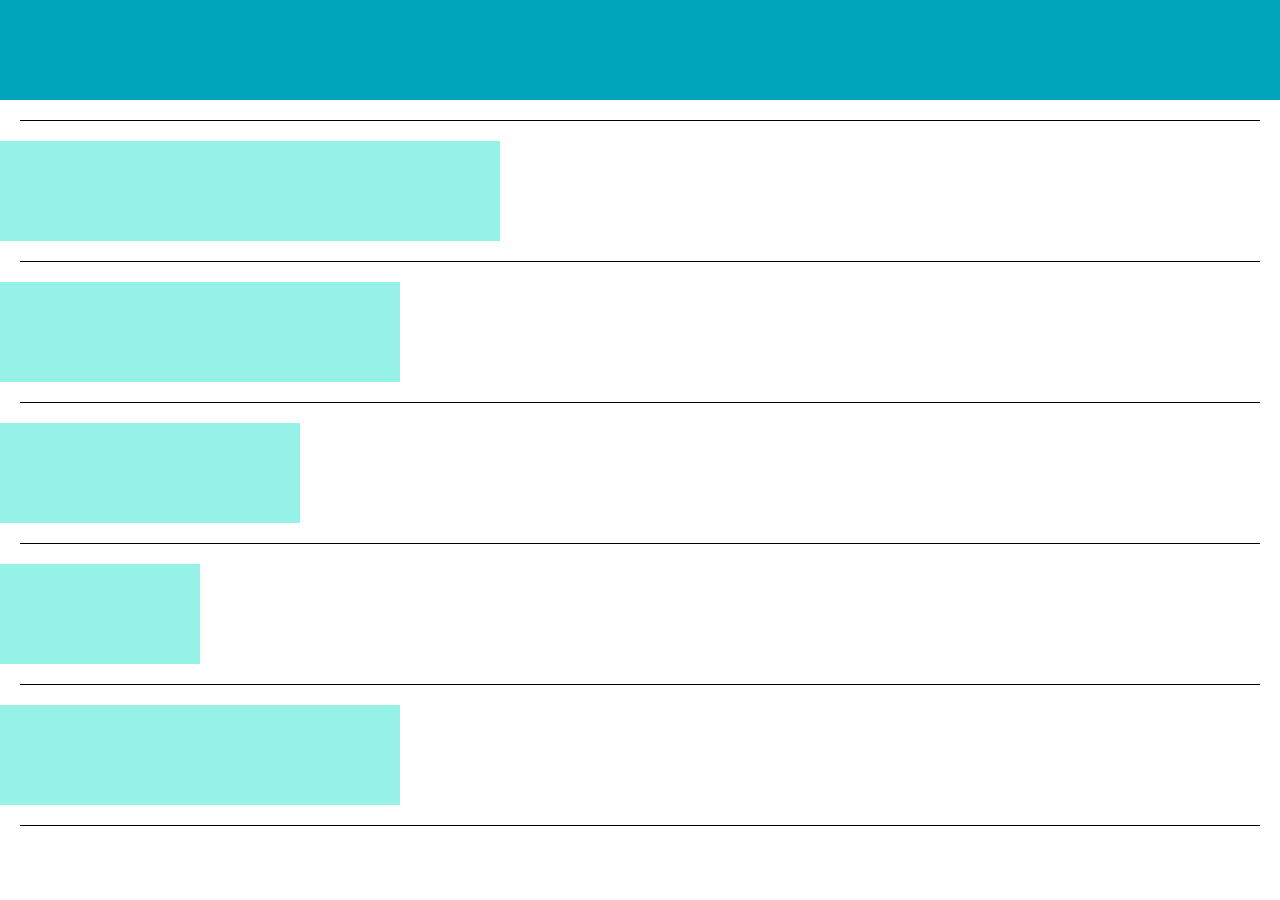
==== elements.html @ 841d08bc "test git 2" ====
<!DOCTYPE html>
<html>
<head>
	<meta charset="utf-8">
	<meta http-equiv="X-UA-Compatible" content="IE=edge">
	<title></title>


	<link rel="stylesheet" href="./css/elements.css">

	<link rel="preconnect" href="https://fonts.gstatic.com">
	<link href="https://fonts.googleapis.com/css2?family=Nunito:ital,wght@0,200;0,400;0,800;1,200;1,400;1,800&display=swap" rel="stylesheet">


</head>
<body>






<h1>h1 Lorem ipsum dolor sit amet, consectetur</h1>
<h2>h2 Adipisicing elit. Quas laborum</h2>
<h3>h3 Blanditiis debitis adipisci consequuntur</h3>
<h4>h4 Aad quo. Mollitia a voluptas voluptate rerum na</h4>
<h5>h5 Aure temporibus facere. Dignissimos maxime</h5>
<h6>h6 Ad quo. Mollitia a voluptas voluptate rerum na</h6>


<br>

<p style="width: 400px;">Lorem ipsum dolor sit amet consectetur, adipisicing, elit. Praesentium <b>obcaecati</b> explicabo dolores laudantium, dolor eligendi quisquam iste sint perspiciatis. <i>Suscipit officia sint sequi ad laudantium architecto, quibusdam soluta quidem ratione!</i></p>
<br>


<a class="btn-1a" href="">Entrar</a>
<a class="btn-1b" href="">Registrarse</a>
<a class="btn-2a" href="">Más detalles</a>



<a class="btn-go" href="">Ir</a>



<section style="background-color: #00A5BB; padding: 50px;">
	<a class="link-1" href="">Términos de Servicio</a>
</section>


<h2 class="title-2">Entrar</h2>
<form class="form-1" action="">
	<div>
		<label class="tag-1a" for="fname">Nombre</label>
		<input class="field-1a" type="text" id="fname" name="fname" placeholder="Nombre Apellido">
		<br>
		<label class="tag-1a" for="fmail">Email</label>
		<input class="field-1a" type="text"
		id="fmail" name="fmail" placeholder="nombre@email.com">
		<br>
		<label class="tag-1a" for="fpass">Password</label>
		<input class="field-1a" type="password"
		id="fpass" name="fpass" placeholder="*********">
	</div>
	<input class="btn-1a" type="submit" value="Registrarse">
</form>








<img class="logo-v1" src="./img/elements/logo.svg" alt="">
<img class="logo-v2" src="./img/elements/logo-white.svg" alt="">

<hr>

<a href="" class="icon btn-a btn-place"></a>
<a href="" class="icon btn-a btn-promo"></a>
<a href="" class="icon btn-a btn-profile"></a>
<a href="" class="icon btn-a btn-back2"></a>
------
<a href="" class="icon btn-a btn-back1"></a>

<hr>

<a href="" class="icon btn-b btn-walk"></a>
<a href="" class="icon btn-b btn-taxi"></a>
<a href="" class="icon btn-b btn-car"></a>
<a href="" class="icon btn-b btn-bus"></a>

<hr>


<a href="" class="icon btn-social btn-twitter"></a>
<a href="" class="icon btn-social btn-instagram"></a>
<a href="" class="icon btn-social btn-facebook"></a>







<hr>



<a href="" class="icon btn-a btn-news"></a>
<a href="" class="icon btn-a btn-close"></a>

<hr>

<i class="icon icon-star-stroke"></i>
<i class="icon icon-star-fill"></i>
<i class="icon icon-search"></i>
<i class="icon icon-eye"></i>





<hr>

</body>
</html>
---- css/elements.css ----
*{

}



a{
	color:red;
}



*{
	margin:0;
	padding:0;
	border:0;
	font-size: 0;
	transition: all 0.3s ease;
}

body{
	position: relative;
	display: block;
	width: auto;
	background-color: #ffffff;
	/*font-size: 0;*/
}

a{
	text-decoration: none;
}

a:hover{
}



/*

#2B294E morado
#FA1F6F magenta
#00A5BB cian
#FF8226 naranja

*/

hr{
	height: 1px;
	background-color: #000;
	margin: 20px;

}




.logo-v2{
	background-color: #ccc;
}

/* icon base - - - - - */


.icon{
	position: relative;
	display: inline-block;
	background-size: 100% 100%;
	background-position: center center;
	background-color: #96F2E6;

}


/* menu a - - - - - */

.btn-a{
	width: 100px;
	height: 100px;
}

.btn-place      { background-image: url(../img/elements/icon-menu-a-place.svg);}
.btn-place:hover{ background-image: url(../img/elements/icon-menu-a-place-hover.svg);}

.btn-promo      { background-image: url(../img/elements/icon-menu-a-promo.svg);}
.btn-promo:hover{ background-image: url(../img/elements/icon-menu-a-promo-hover.svg);}

.btn-profile      { background-image: url(../img/elements/icon-menu-a-profile.svg);}
.btn-profile:hover{ background-image: url(../img/elements/icon-menu-a-profile-hover.svg);}

.btn-back1      { background-image: url(../img/elements/icon-menu-a-back1.svg);}
.btn-back1:hover{ background-image: url(../img/elements/icon-menu-a-back1-hover.svg);}

.btn-back2      { background-image: url(../img/elements/icon-menu-a-back2.svg);}
.btn-back2:hover{ background-image: url(../img/elements/icon-menu-a-back2-hover.svg);}

/* menu b - - - - - */

.btn-b{
	width: 100px;
	height: 100px;
}

.btn-walk      { background-image: url(../img/elements/icon-menu-b-walk.svg);}
.btn-walk:hover{ background-image: url(../img/elements/icon-menu-b-walk-hover.svg);}

.btn-taxi      { background-image: url(../img/elements/icon-menu-b-taxi.svg);}
.btn-taxi:hover{ background-image: url(../img/elements/icon-menu-b-taxi-hover.svg);}

.btn-car      { background-image: url(../img/elements/icon-menu-b-car.svg);}
.btn-car:hover{ background-image: url(../img/elements/icon-menu-b-car-hover.svg);}

.btn-bus      { background-image: url(../img/elements/icon-menu-b-bus.svg);}
.btn-bus:hover{ background-image: url(../img/elements/icon-menu-b-bus-hover.svg);}

/* menu social - - - - - */

.btn-social{
	width: 100px;
	height: 100px;
}

.btn-twitter      { background-image: url(../img/elements/icon-social-twitter.svg);}
.btn-twitter:hover{ background-image: url(../img/elements/icon-social-twitter-hover.svg);}

.btn-instagram      { background-image: url(../img/elements/icon-social-instagram.svg);}
.btn-instagram:hover{ background-image: url(../img/elements/icon-social-instagram-hover.svg);}

.btn-facebook      { background-image: url(../img/elements/icon-social-facebook.svg);}
.btn-facebook:hover{ background-image: url(../img/elements/icon-social-facebook-hover.svg);}

/* menu extras and icons - - - - - */

.btn-news {
	width: 100px;
	height: 100px;
	background-image: url(../img/elements/icon-extra-news.svg);
}

.btn-news:hover{
	background-image: url(../img/elements/icon-extra-news-hover.svg);
}

.btn-close{
	width: 100px;
	height: 100px;
	background-image: url(../img/elements/icon-extra-close.svg);
}

.btn-close:hover{
	background-image: url(../img/elements/icon-extra-close-hover.svg);
}

.icon-star-stroke{
	width: 100px;
	height: 100px;
	background-image: url(../img/elements/icon-extra-star-stroke.svg);
}

.icon-star-fill{
	width: 100px;
	height: 100px;
	background-image: url(../img/elements/icon-extra-star-fill.svg);
}

.icon-search{
	width: 100px;
	height: 100px;
	background-image: url(../img/elements/icon-extra-search.svg);
}

.icon-eye{
	width: 100px;
	height: 100px;
	background-image: url(../img/elements/icon-extra-eye.svg);
}



img{
	/*width: 100%;*/
}
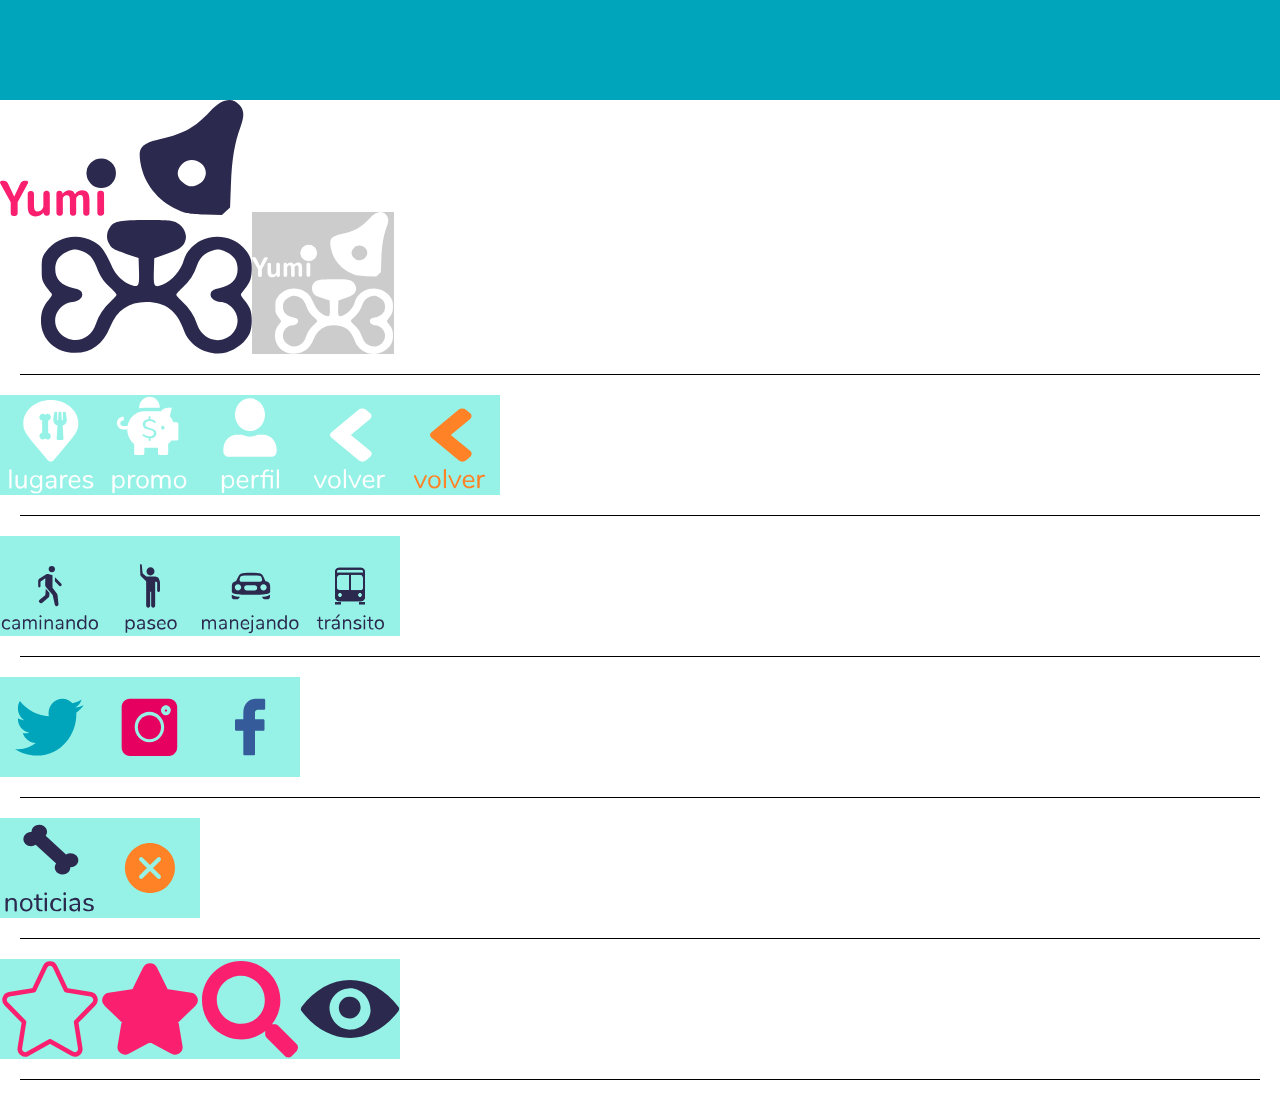
==== commit cc36c2fd: "estructure all pages" ====
--- a/elements.html
+++ b/elements.html
@@ -30,9 +30,9 @@
 
 <br>
 
-<p style="width: 400px;">Lorem ipsum dolor sit amet consectetur, adipisicing, elit. Praesentium <b>obcaecati</b> explicabo dolores laudantium, dolor eligendi quisquam iste sint perspiciatis. <i>Suscipit officia sint sequi ad laudantium architecto, quibusdam soluta quidem ratione!</i></p>
+<p style="width: 400px;">Lorem ipsum dolor sit amet consectetur, adipisicing, elit. Praesentium <b>obcaecati</b> explicabo dolores laudantium, dolor eligendi quisquam iste sint perspiciatis.<i>Suscipit officia sint sequi ad laudantium architecto, quibusdam soluta quidem ratione!</i></p>
+
 <br>
-
 
 <a class="btn-1a" href="">Entrar</a>
 <a class="btn-1b" href="">Registrarse</a>
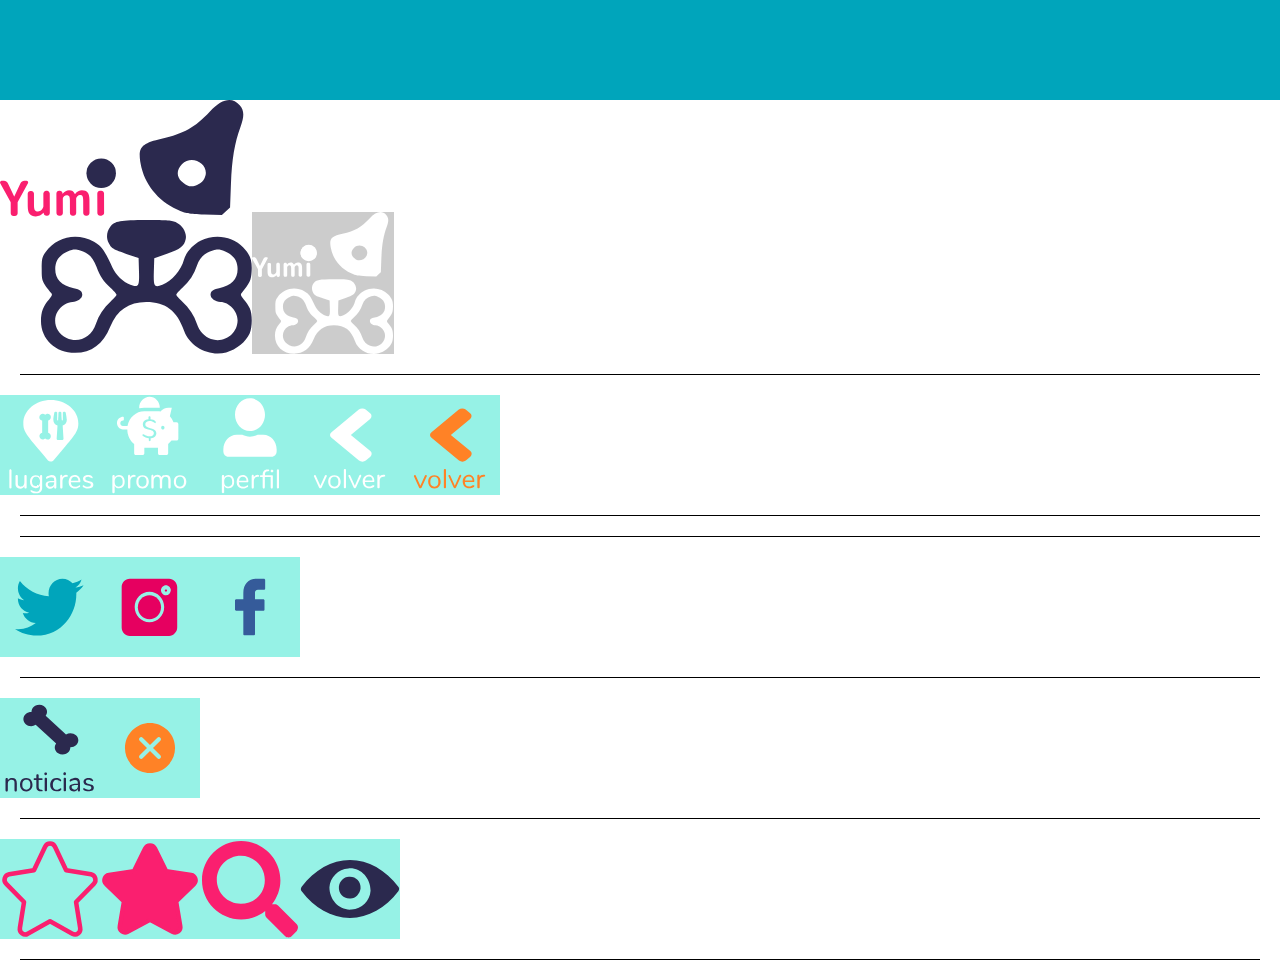
==== commit e510d972: "dev pages" ====
--- a/elements.html
+++ b/elements.html
@@ -87,10 +87,6 @@
 
 <hr>
 
-<a href="" class="icon btn-b btn-walk"></a>
-<a href="" class="icon btn-b btn-taxi"></a>
-<a href="" class="icon btn-b btn-car"></a>
-<a href="" class="icon btn-b btn-bus"></a>
 
 <hr>
 
